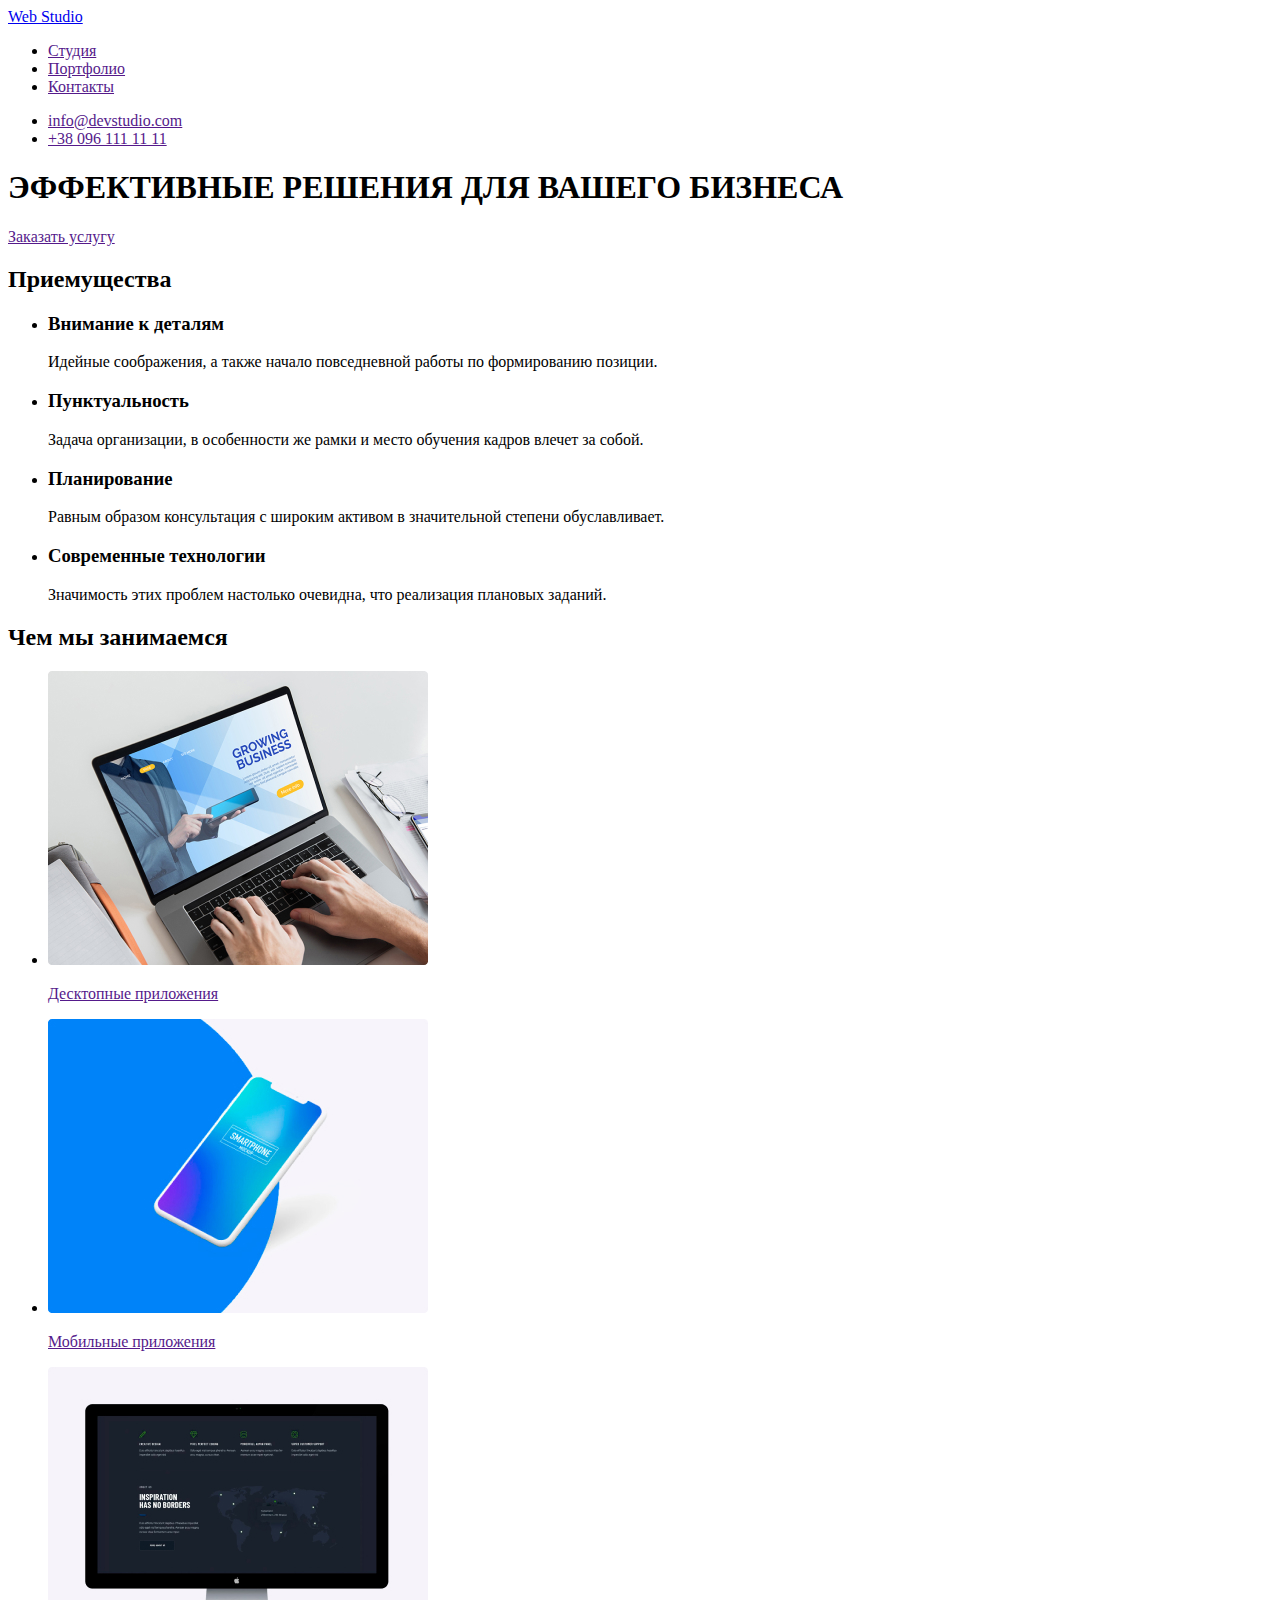
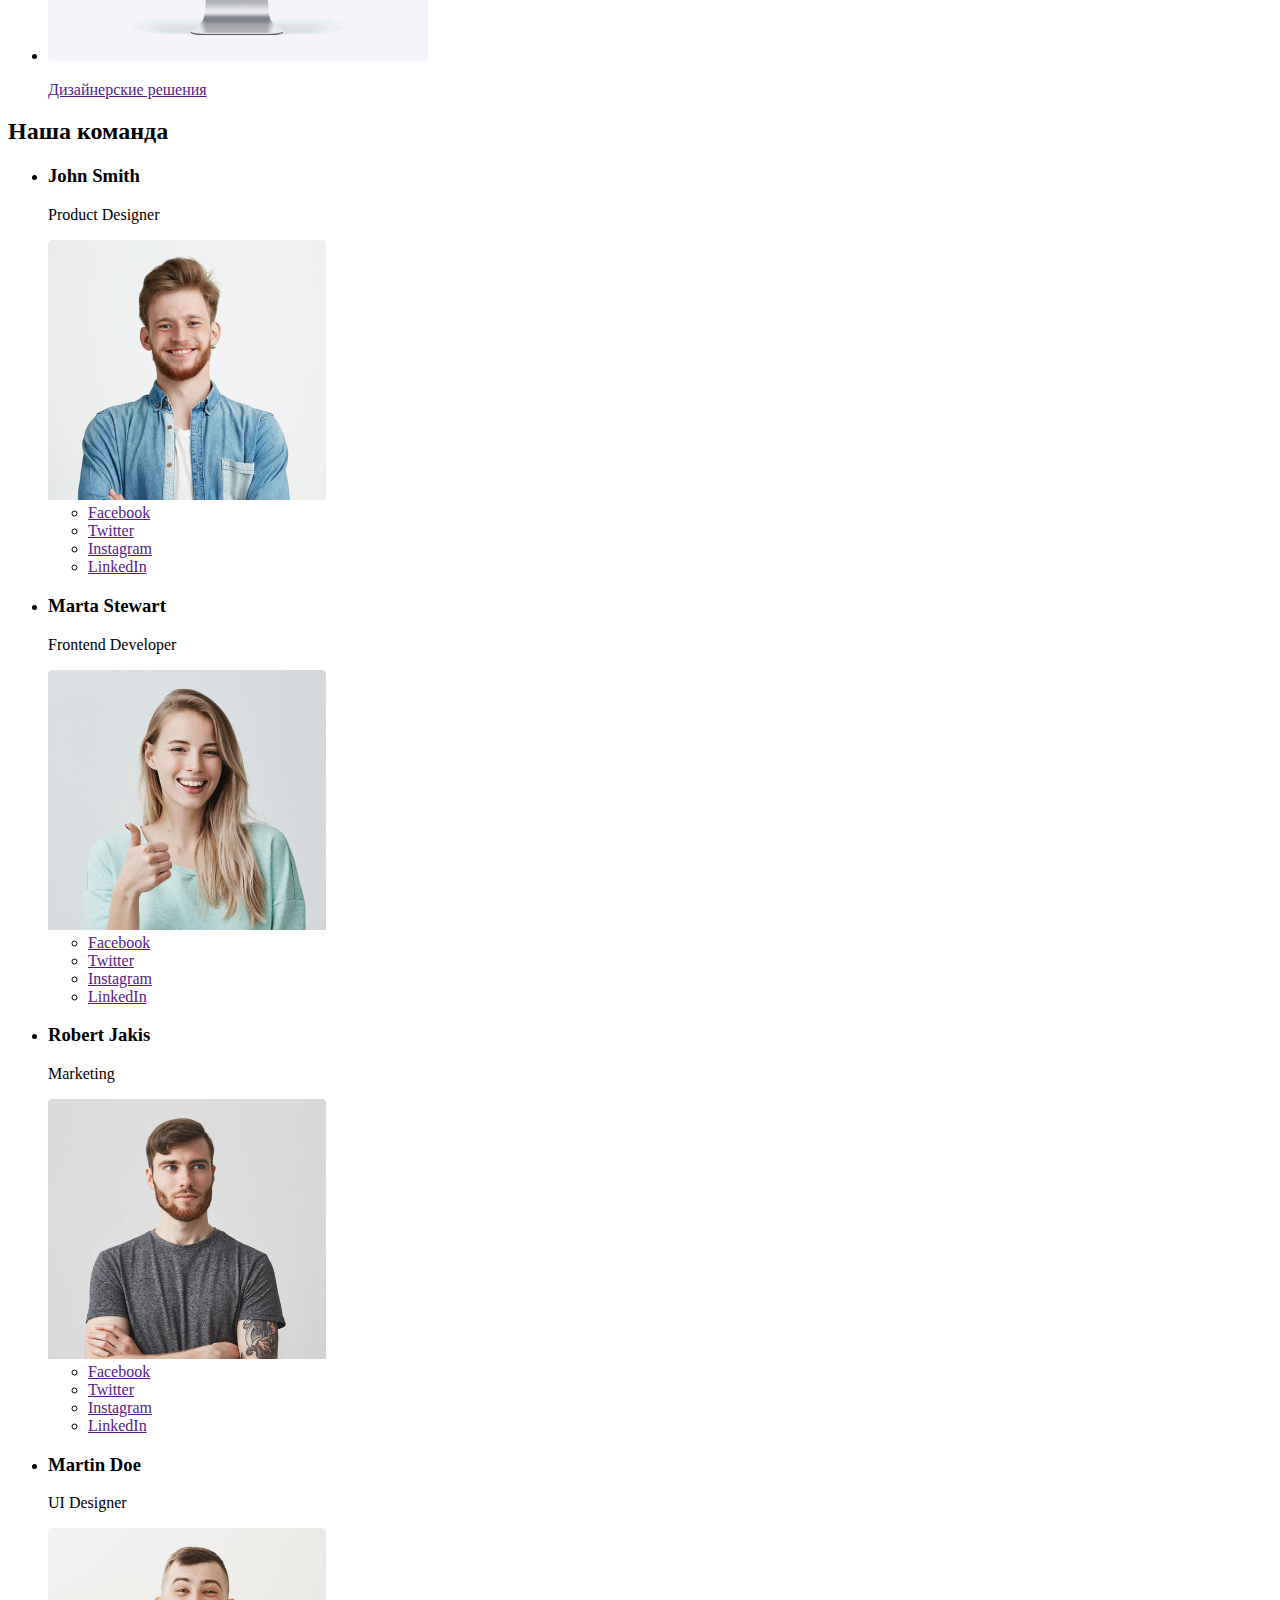
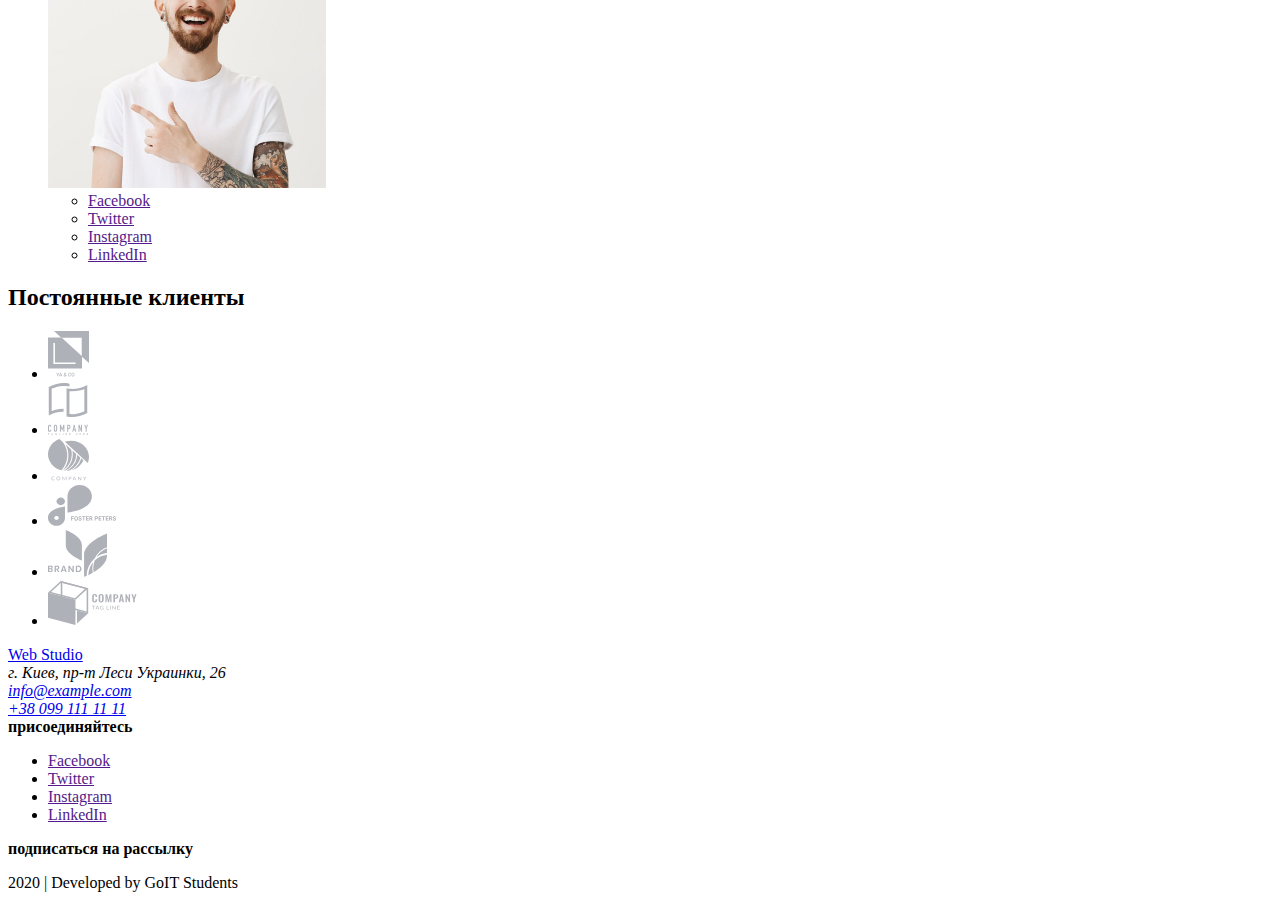
==== index.html @ 6d062659 "клон 1й работы" ====
<!DOCTYPE html>
<html lang="ru">
  <head>
    <meta charset="UTF-8" />
    <meta name="viewport" content="width=device-width, initial-scale=1.0" />
    <title>Document</title>
  </head>

  <body>
    <!--Шапка сайта-->
    <header>
      <nav>
        <a href="/">
          Web Studio
        </a>

        <ul>
          <li><a href="">Студия</a></li>
          <li><a href="">Портфолио</a></li>
          <li><a href="">Контакты</a></li>
        </ul>

        <ul>
          <li>
            <a href="">
              info@devstudio.com
            </a>
          </li>
          <li>
            <a href="">
              +38 096 111 11 11
            </a>
          </li>
        </ul>
      </nav>
    </header>

    <main>
      <!--Герой-->
      <section>
        <h1>ЭФФЕКТИВНЫЕ РЕШЕНИЯ ДЛЯ ВАШЕГО БИЗНЕСА</h1>
        <a href="">Заказать услугу</a>
      </section>

      <!--деятельность-->
      <section>
        <h2>Приемущества</h2>
        <ul>
          <li>
            <h3>Внимание к деталям</h3>
            <p>
              Идейные соображения, а также начало повседневной работы по
              формированию позиции.
            </p>
          </li>
          <li>
            <h3>Пунктуальность</h3>
            <p>
              Задача организации, в особенности же рамки и место обучения кадров
              влечет за собой.
            </p>
          </li>
          <li>
            <h3>Планирование</h3>
            <p>
              Равным образом консультация с широким активом в значительной
              степени обуславливает.
            </p>
          </li>
          <li>
            <h3>Современные технологии</h3>
            <p>
              Значимость этих проблем настолько очевидна, что реализация
              плановых заданий.
            </p>
          </li>
        </ul>

        <h2>Чем мы занимаемся</h2>
        <ul>
          <li>
            <a href="">
              <img src="./images/box/box_1.jpg" alt="ноутбук" width="380" />
              <p>Десктопные приложения</p>
            </a>
          </li>
          <li>
            <a href="">
              <img src="./images/box/box_2.jpg" alt="смартфон" width="380" />
              <p>Мобильные приложения</p>
            </a>
          </li>
          <li>
            <a href="">
              <img
                src="./images/box/box_3.jpg"
                alt="дизайн сайта"
                width="380"
              />
              <p>Дизайнерские решения</p>
            </a>
          </li>
        </ul>
      </section>

      <!--Комманда-->
      <section>
        <h2>Наша команда</h2>
        <ul>
          <li>
            <h3>John Smith</h3>
            <p>Product Designer</p>
            <img
              src="./images/our_team/John_Smith.jpg"
              alt="на фото John Smith"
            />
            <ul>
              <li><a href="" aria-label="Ссылка на Facebook">Facebook</a></li>
              <li><a href="" aria-label="Ссылка на Twitter">Twitter</a></li>
              <li><a href="" aria-label="Ссылка на Instagram">Instagram</a></li>
              <li><a href="" aria-label="Ссылка на LinkedIn">LinkedIn</a></li>
            </ul>
          </li>
          <li>
            <h3>Marta Stewart</h3>
            <p>Frontend Developer</p>
            <img
              src="./images/our_team/Marta_Stewart.jpg"
              alt="на фото Marta Stewart"
            />
            <ul>
              <li><a href="" aria-label="Ссылка на Facebook">Facebook</a></li>
              <li><a href="" aria-label="Ссылка на Twitter">Twitter</a></li>
              <li><a href="" aria-label="Ссылка на Instagram">Instagram</a></li>
              <li><a href="" aria-label="Ссылка на LinkedIn">LinkedIn</a></li>
            </ul>
          </li>
          <li>
            <h3>Robert Jakis</h3>
            <p>Marketing</p>
            <img
              src="./images/our_team/Robert_Jakis.jpg"
              alt="на фото Robert Jakis"
            />
            <ul>
              <li><a href="" aria-label="Ссылка на Facebook">Facebook</a></li>
              <li><a href="" aria-label="Ссылка на Twitter">Twitter</a></li>
              <li><a href="" aria-label="Ссылка на Instagram">Instagram</a></li>
              <li><a href="" aria-label="Ссылка на LinkedIn">LinkedIn</a></li>
            </ul>
          </li>
          <li>
            <h3>Martin Doe</h3>
            <p>UI Designer</p>
            <img
              src="./images/our_team/Martin_Doe.jpg"
              alt="на фото Martin Doe"
            />
            <ul>
              <li><a href="" aria-label="Ссылка на Facebook">Facebook</a></li>
              <li><a href="" aria-label="Ссылка на Twitter">Twitter</a></li>
              <li><a href="" aria-label="Ссылка на Instagram">Instagram</a></li>
              <li><a href="" aria-label="Ссылка на LinkedIn">LinkedIn</a></li>
            </ul>
          </li>
        </ul>
      </section>

      <!--Клиенты-->
      <section>
        <h2>Постоянные клиенты</h2>
        <ul>
          <li>
            <img src="./images/our_clients/client1.svg" alt="" />
          </li>
          <li>
            <img src="./images/our_clients/client2.svg" alt="" />
          </li>
          <li>
            <img src="./images/our_clients/client3.svg" alt="" />
          </li>
          <li>
            <img src="./images/our_clients/client4.svg" alt="" />
          </li>
          <li>
            <img src="./images/our_clients/client5.svg" alt="" />
          </li>
          <li>
            <img src="./images/our_clients/client6.svg" alt="" />
          </li>
        </ul>
      </section>
    </main>

    <!-- Футер -->
    <footer>
      <a href="/">
        Web Studio
      </a>
      <address>г. Киев, пр-т Леси Украинки, 26</address>

      <address>
        <a class="contacts-link" href="mileto:info@example.com"
          >info@example.com</a
        ><br />
        <a class="contacts-link" href="tel:380991111111">+38 099 111 11 11</a>
      </address>

      <b>присоединяйтесь</b>

      <ul>
        <li><a href="" aria-label="Ссылка на Facebook">Facebook</a></li>
        <li><a href="" aria-label="Ссылка на Twitter">Twitter</a></li>
        <li><a href="" aria-label="Ссылка на Instagram">Instagram</a></li>
        <li><a href="" aria-label="Ссылка на LinkedIn">LinkedIn</a></li>
      </ul>

      <b>подписаться на рассылку</b>

      <p>2020 | Developed by GoIT Students</p>
    </footer>
  </body>
</html>
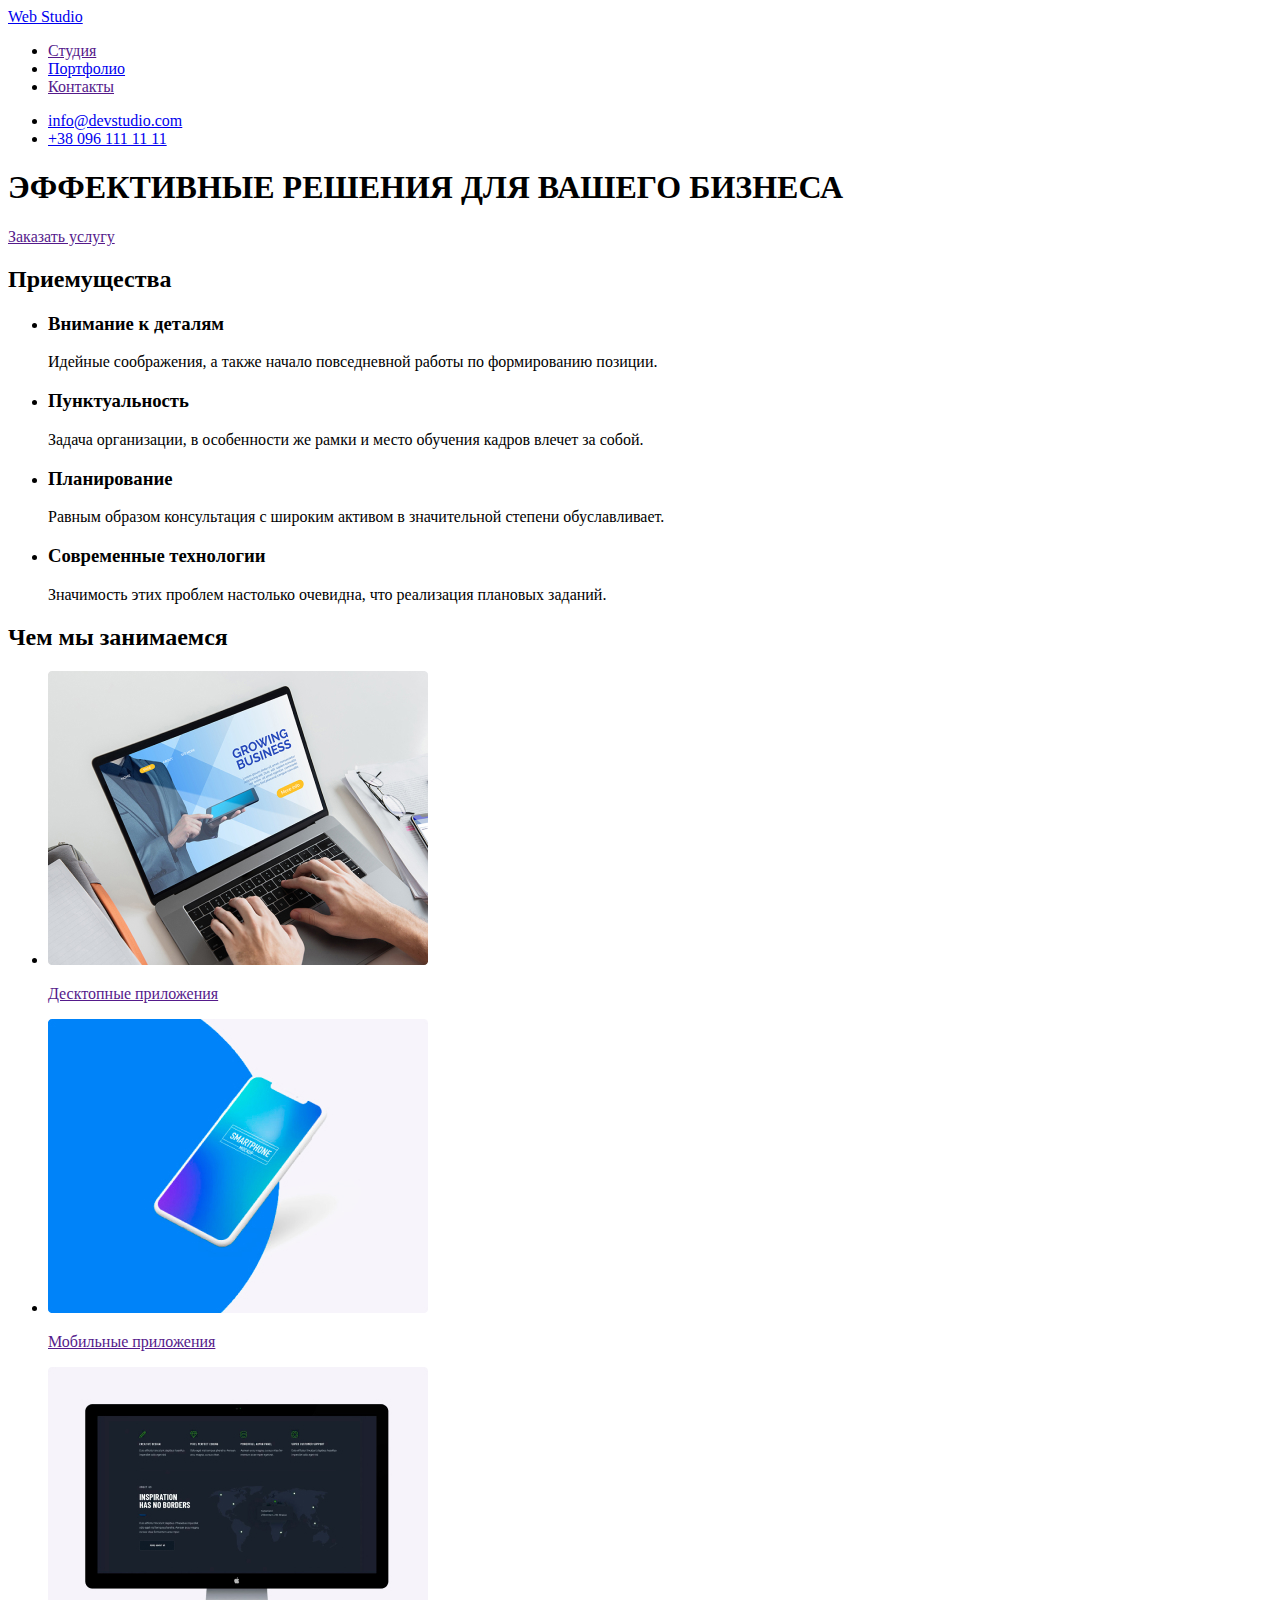
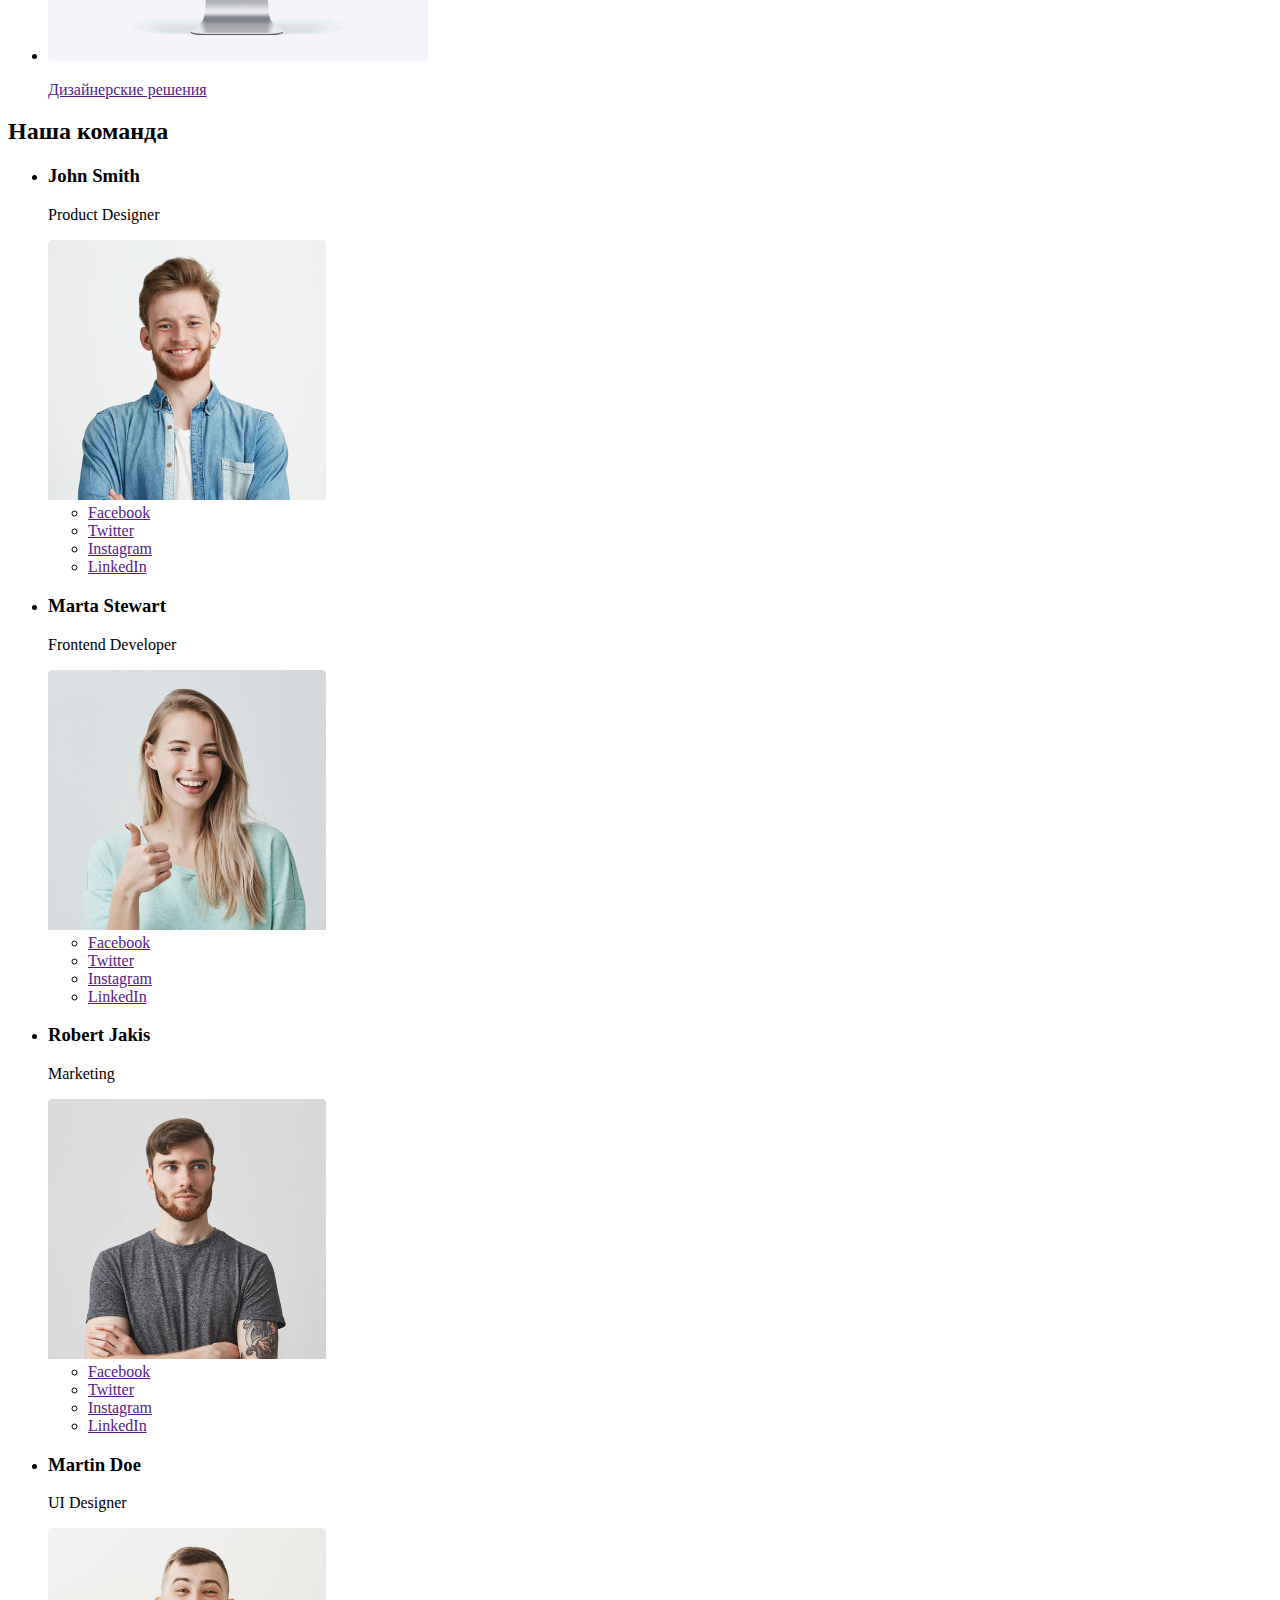
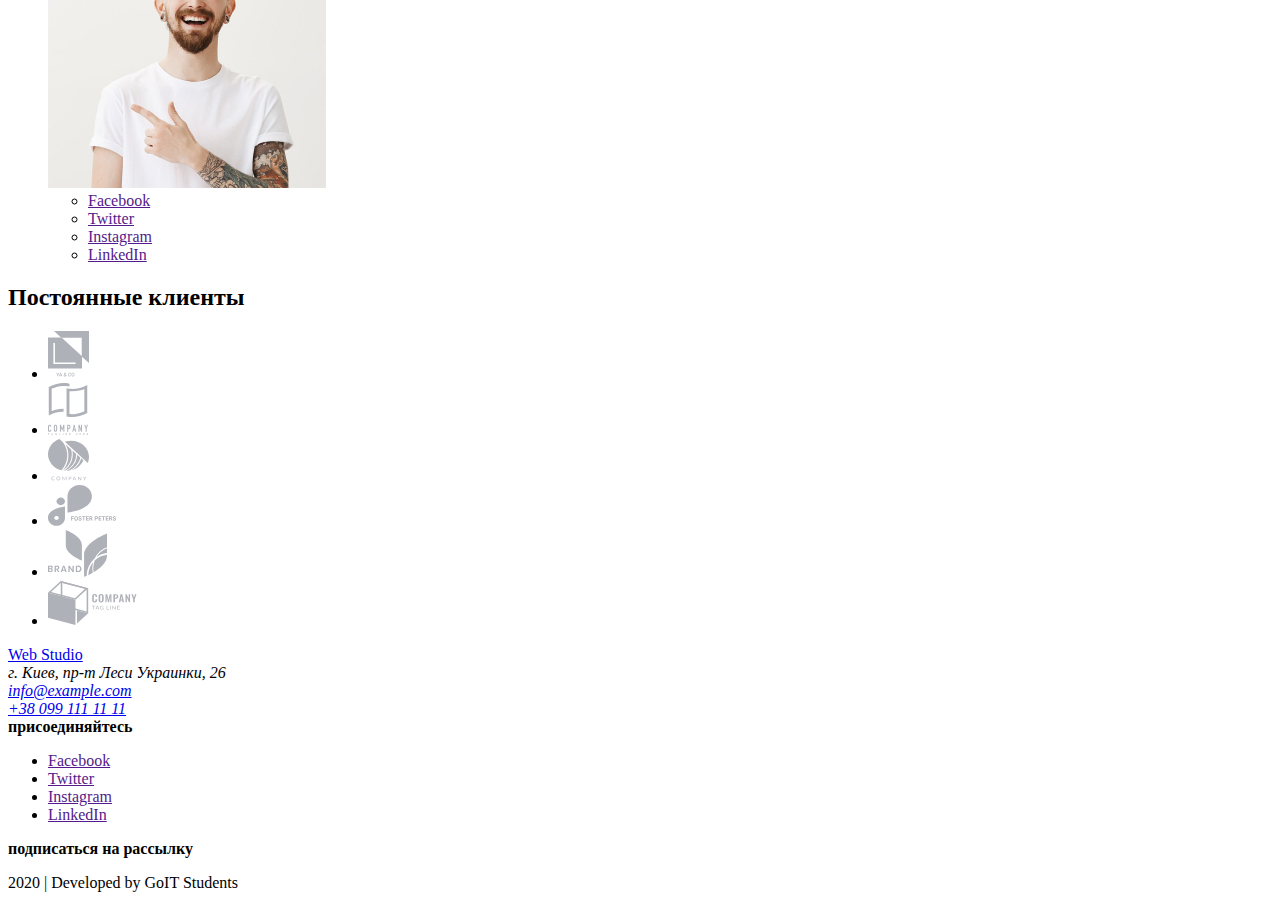
==== commit d1bd5158: "привки основной страницы" ====
--- a/index.html
+++ b/index.html
@@ -16,18 +16,18 @@
 
         <ul>
           <li><a href="">Студия</a></li>
-          <li><a href="">Портфолио</a></li>
+          <li><a href="./portfolio.html">Портфолио</a></li>
           <li><a href="">Контакты</a></li>
         </ul>
 
         <ul>
           <li>
-            <a href="">
+            <a class="contacts-link" href="mailto:info@devstudio.com">
               info@devstudio.com
             </a>
           </li>
           <li>
-            <a href="">
+            <a class="contacts-link" href="tel:38 0961111111">
               +38 096 111 11 11
             </a>
           </li>
@@ -200,7 +200,7 @@
       <address>г. Киев, пр-т Леси Украинки, 26</address>
 
       <address>
-        <a class="contacts-link" href="mileto:info@example.com"
+        <a class="contacts-link" href="mailto:info@example.com"
           >info@example.com</a
         ><br />
         <a class="contacts-link" href="tel:380991111111">+38 099 111 11 11</a>
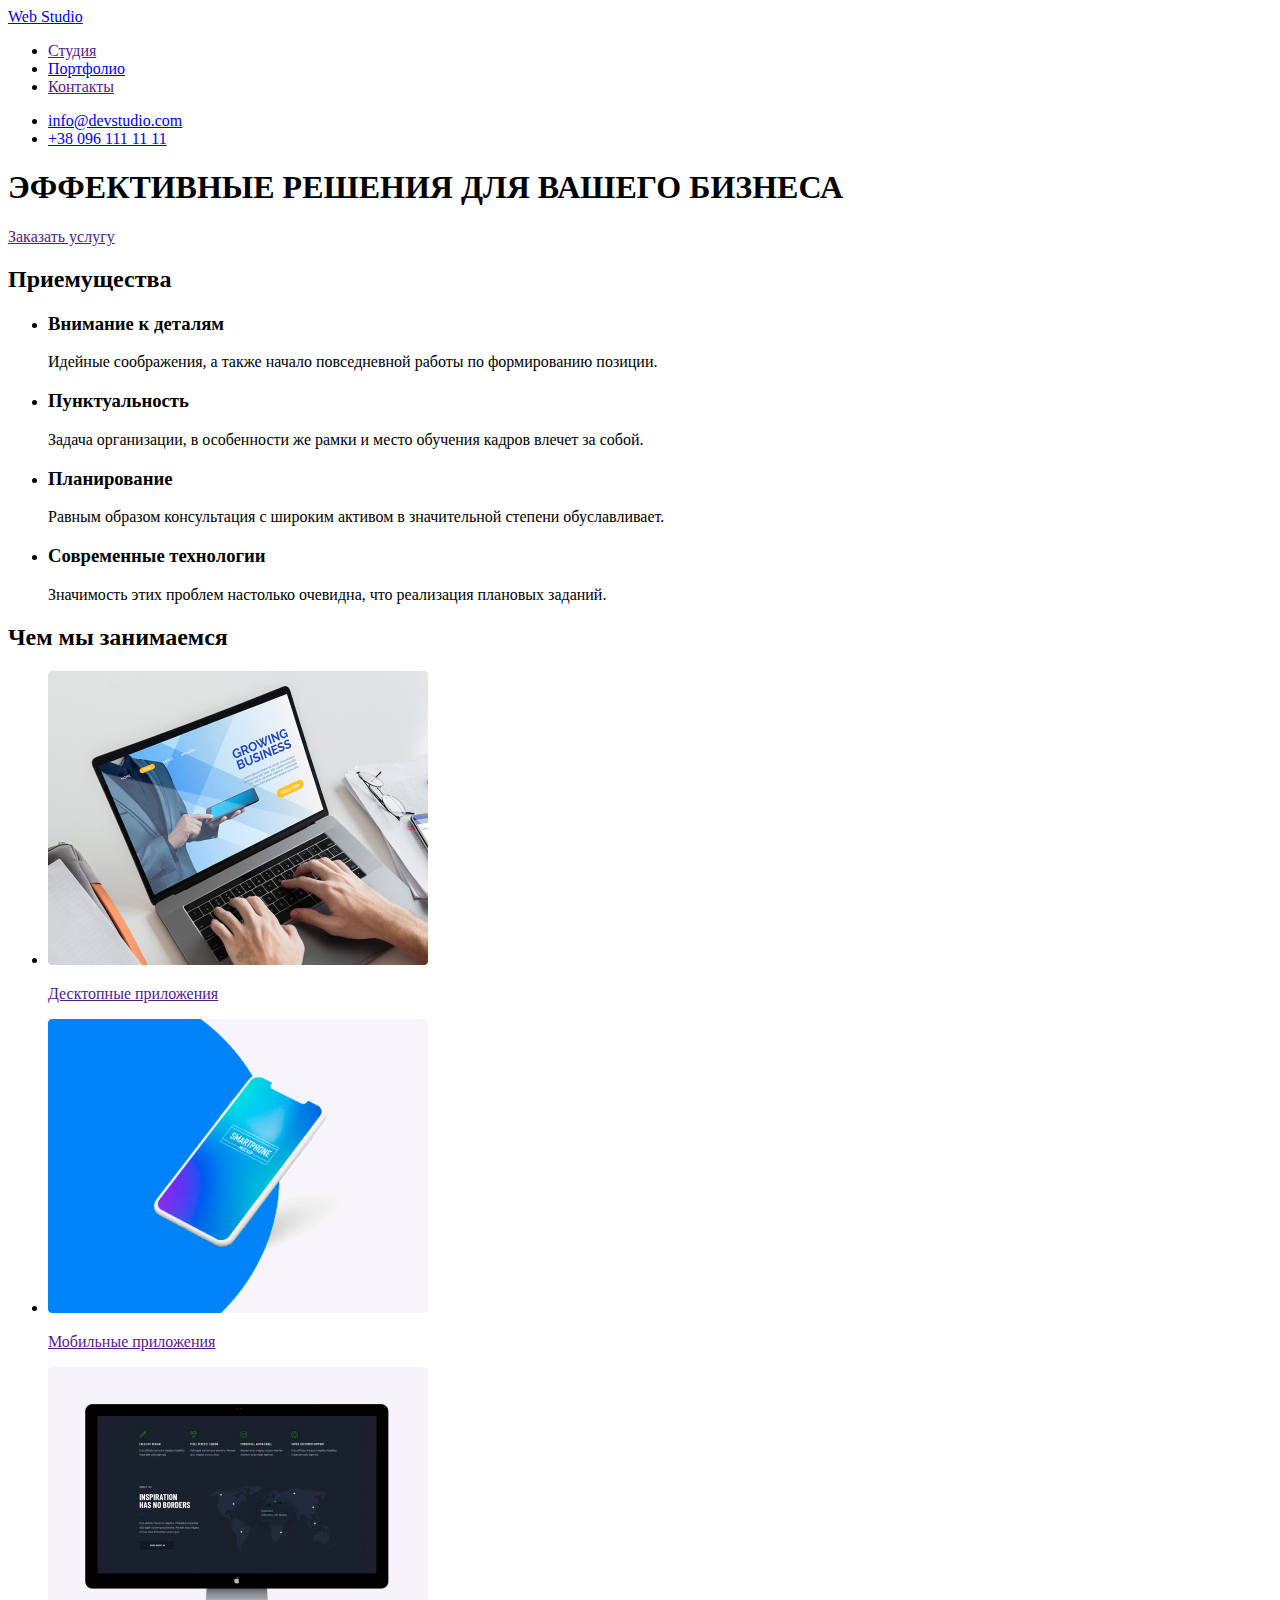
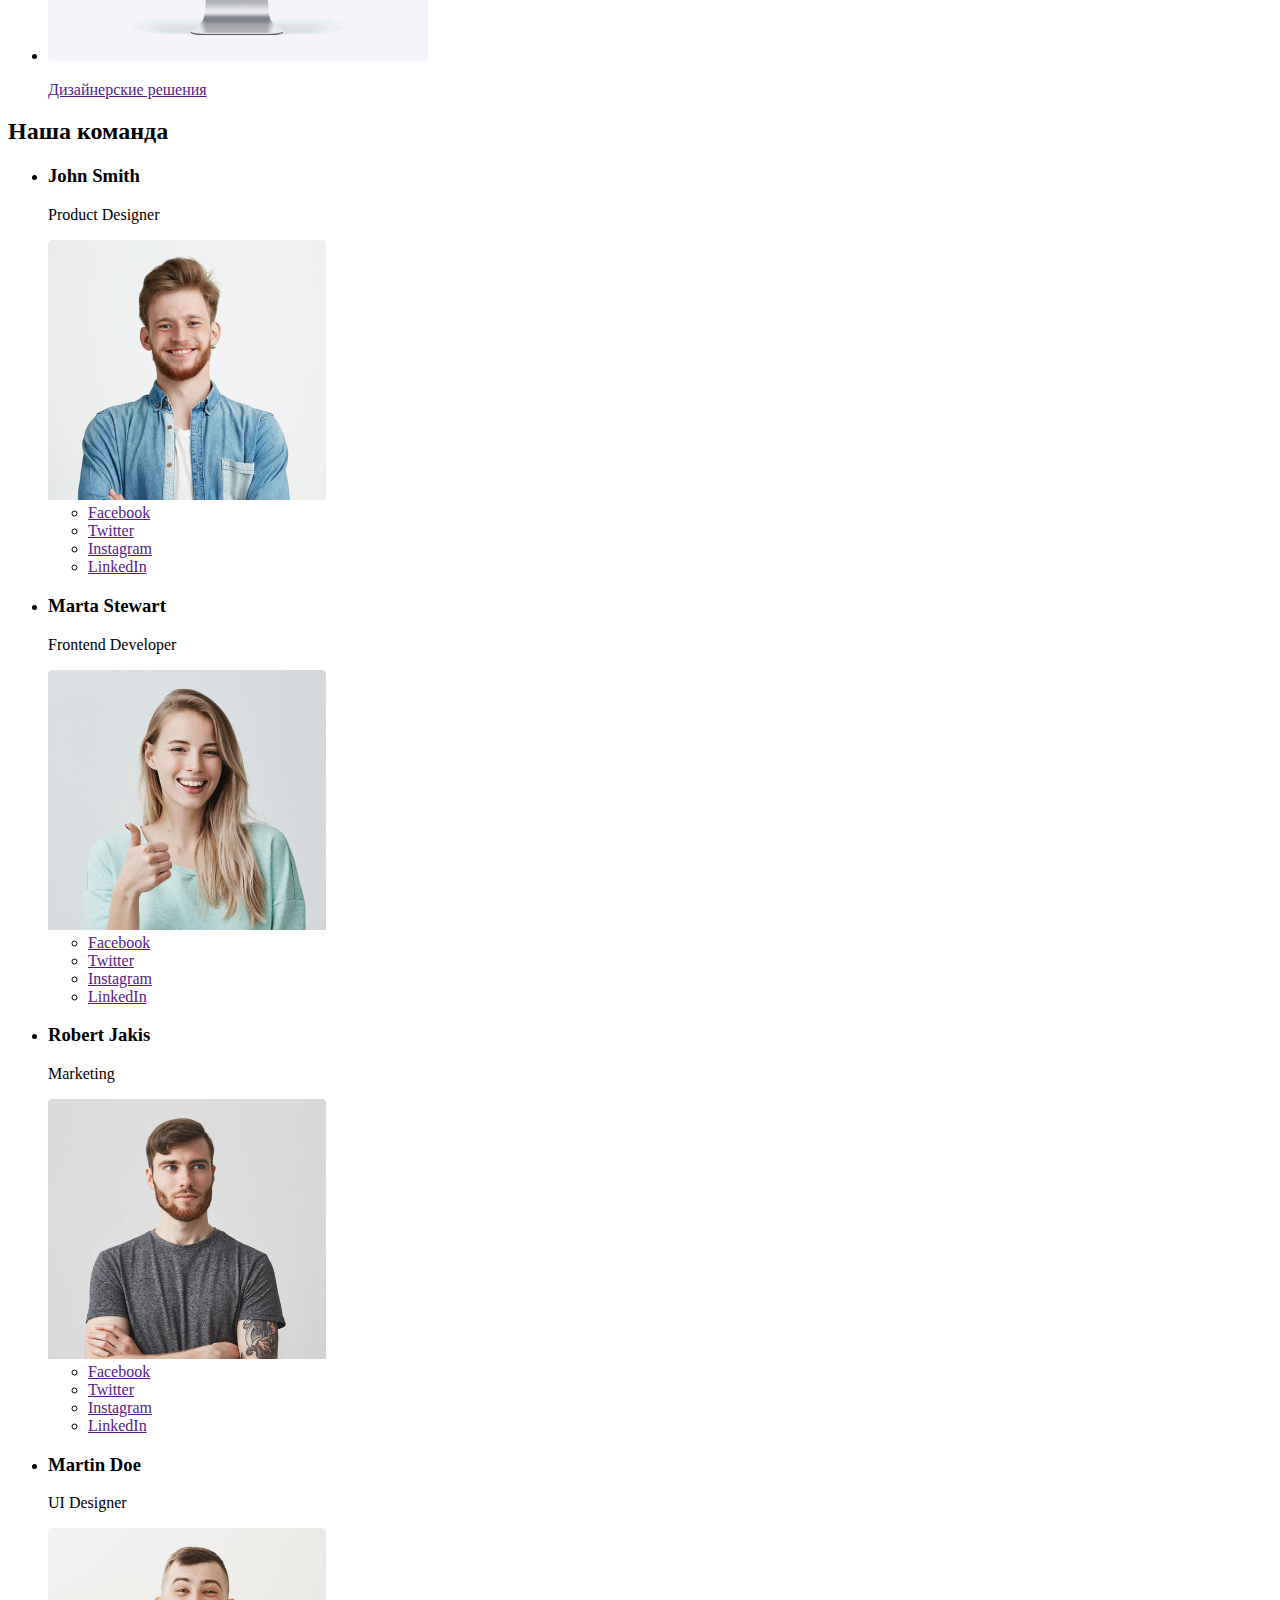
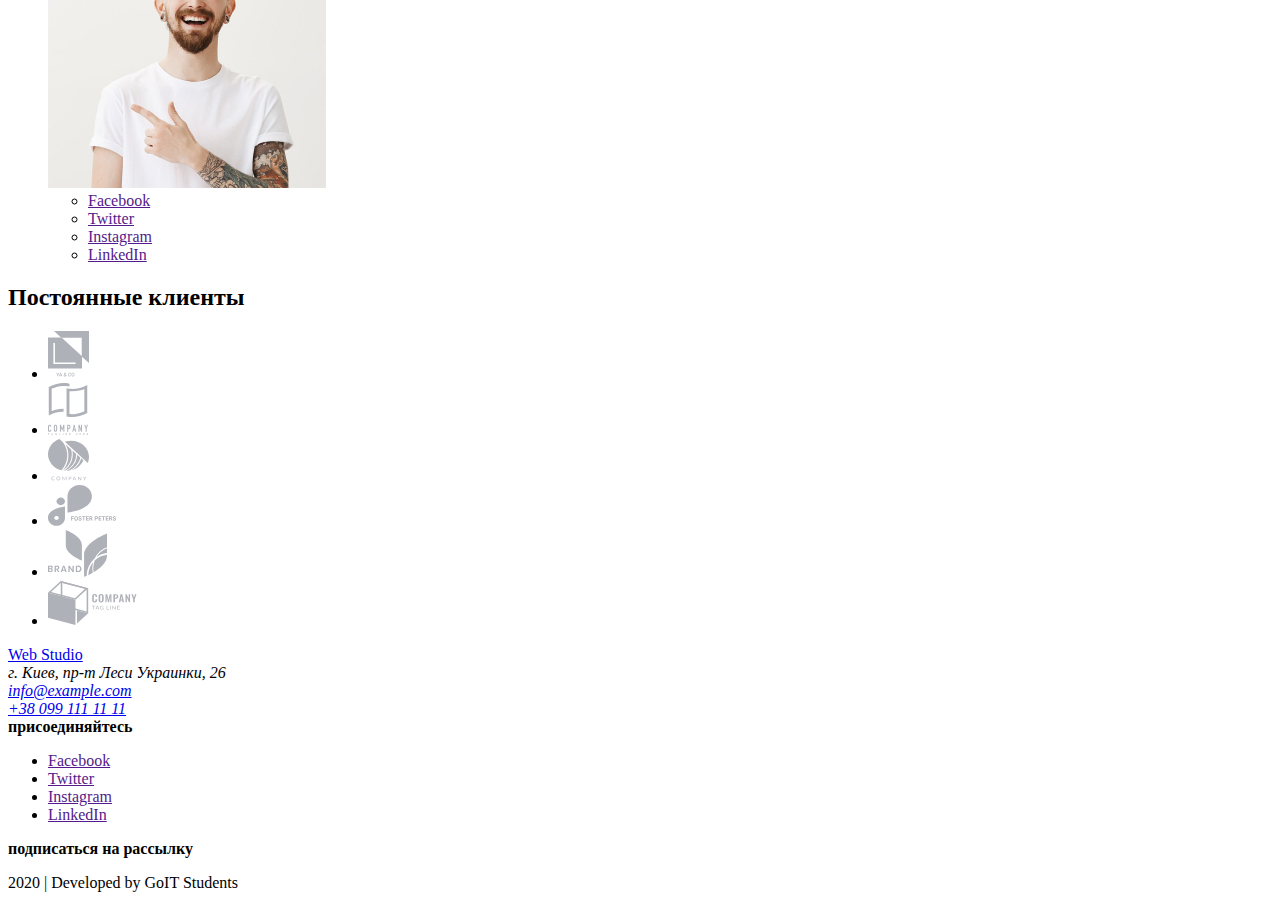
==== commit 4cfd87dd: "оформление заголовков" ====
--- a/index.html
+++ b/index.html
@@ -4,23 +4,24 @@
     <meta charset="UTF-8" />
     <meta name="viewport" content="width=device-width, initial-scale=1.0" />
     <title>Document</title>
+    <link rel="stylesheet" href="./css/styles.css" />
   </head>
 
   <body>
     <!--Шапка сайта-->
     <header>
       <nav>
-        <a href="/">
-          Web Studio
-        </a>
-
-        <ul>
-          <li><a href="">Студия</a></li>
-          <li><a href="./portfolio.html">Портфолио</a></li>
-          <li><a href="">Контакты</a></li>
-        </ul>
-
-        <ul>
+        <a href="./index.html" class="logo">
+          Web <span class="logo-secondary-color">Studio</span></a
+        >
+
+        <ul class="site-nav">
+          <li><a href="" class="link">Студия</a></li>
+          <li><a href="./portfolio.html" class="link">Портфолио</a></li>
+          <li><a href="" class="link">Контакты</a></li>
+        </ul>
+
+        <ul class="auth-nav">
           <li>
             <a class="contacts-link" href="mailto:info@devstudio.com">
               info@devstudio.com
@@ -37,14 +38,14 @@
 
     <main>
       <!--Герой-->
-      <section>
-        <h1>ЭФФЕКТИВНЫЕ РЕШЕНИЯ ДЛЯ ВАШЕГО БИЗНЕСА</h1>
+      <section class="hero">
+        <h1 class="hero-title">ЭФФЕКТИВНЫЕ РЕШЕНИЯ ДЛЯ ВАШЕГО БИЗНЕСА</h1>
         <a href="">Заказать услугу</a>
       </section>
 
       <!--деятельность-->
-      <section>
-        <h2>Приемущества</h2>
+      <section class="section">
+        <h2 class="section-title">Приемущества</h2>
         <ul>
           <li>
             <h3>Внимание к деталям</h3>
@@ -76,7 +77,7 @@
           </li>
         </ul>
 
-        <h2>Чем мы занимаемся</h2>
+        <h2 class="section-title">Чем мы занимаемся</h2>
         <ul>
           <li>
             <a href="">
@@ -104,8 +105,8 @@
       </section>
 
       <!--Комманда-->
-      <section>
-        <h2>Наша команда</h2>
+      <section class="section">
+        <h2 class="section-title">Наша команда</h2>
         <ul>
           <li>
             <h3>John Smith</h3>
@@ -167,8 +168,8 @@
       </section>
 
       <!--Клиенты-->
-      <section>
-        <h2>Постоянные клиенты</h2>
+      <section class="section">
+        <h2 class="section-title">Постоянные клиенты</h2>
         <ul>
           <li>
             <img src="./images/our_clients/client1.svg" alt="" />
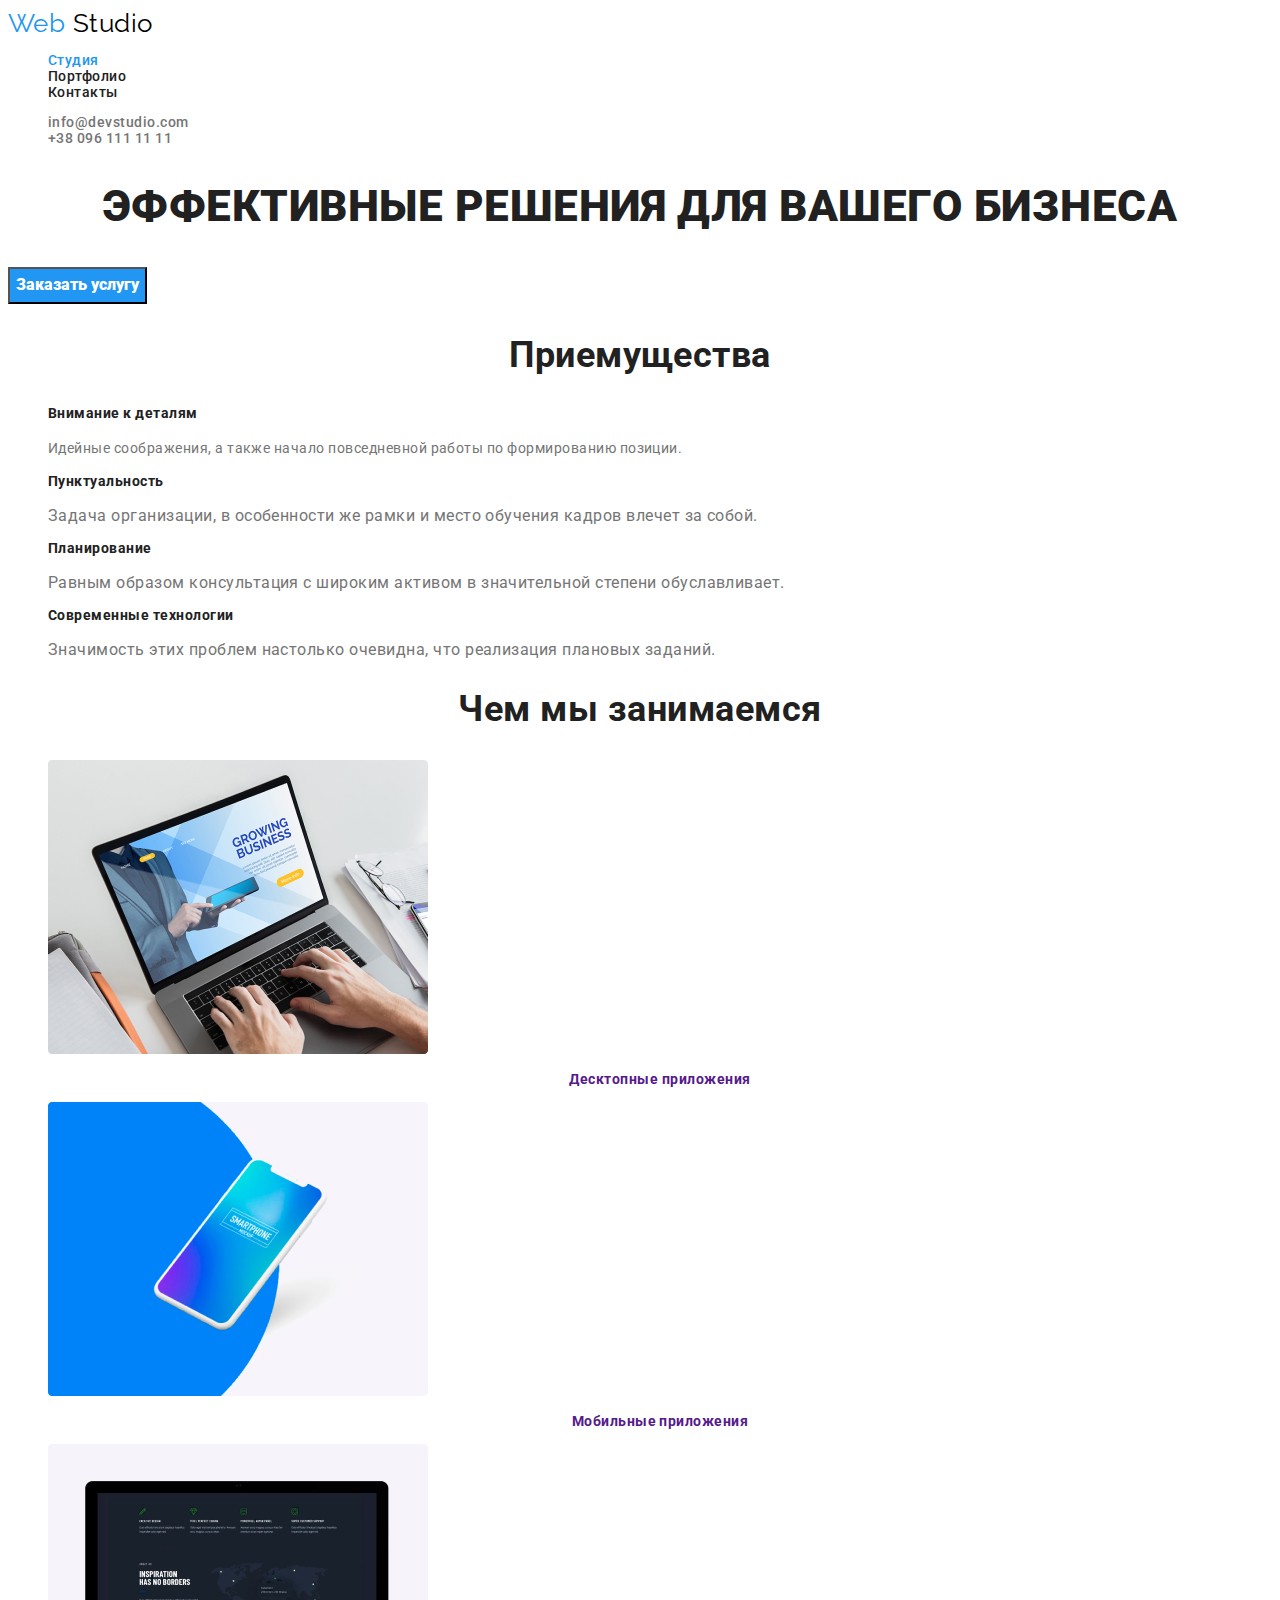
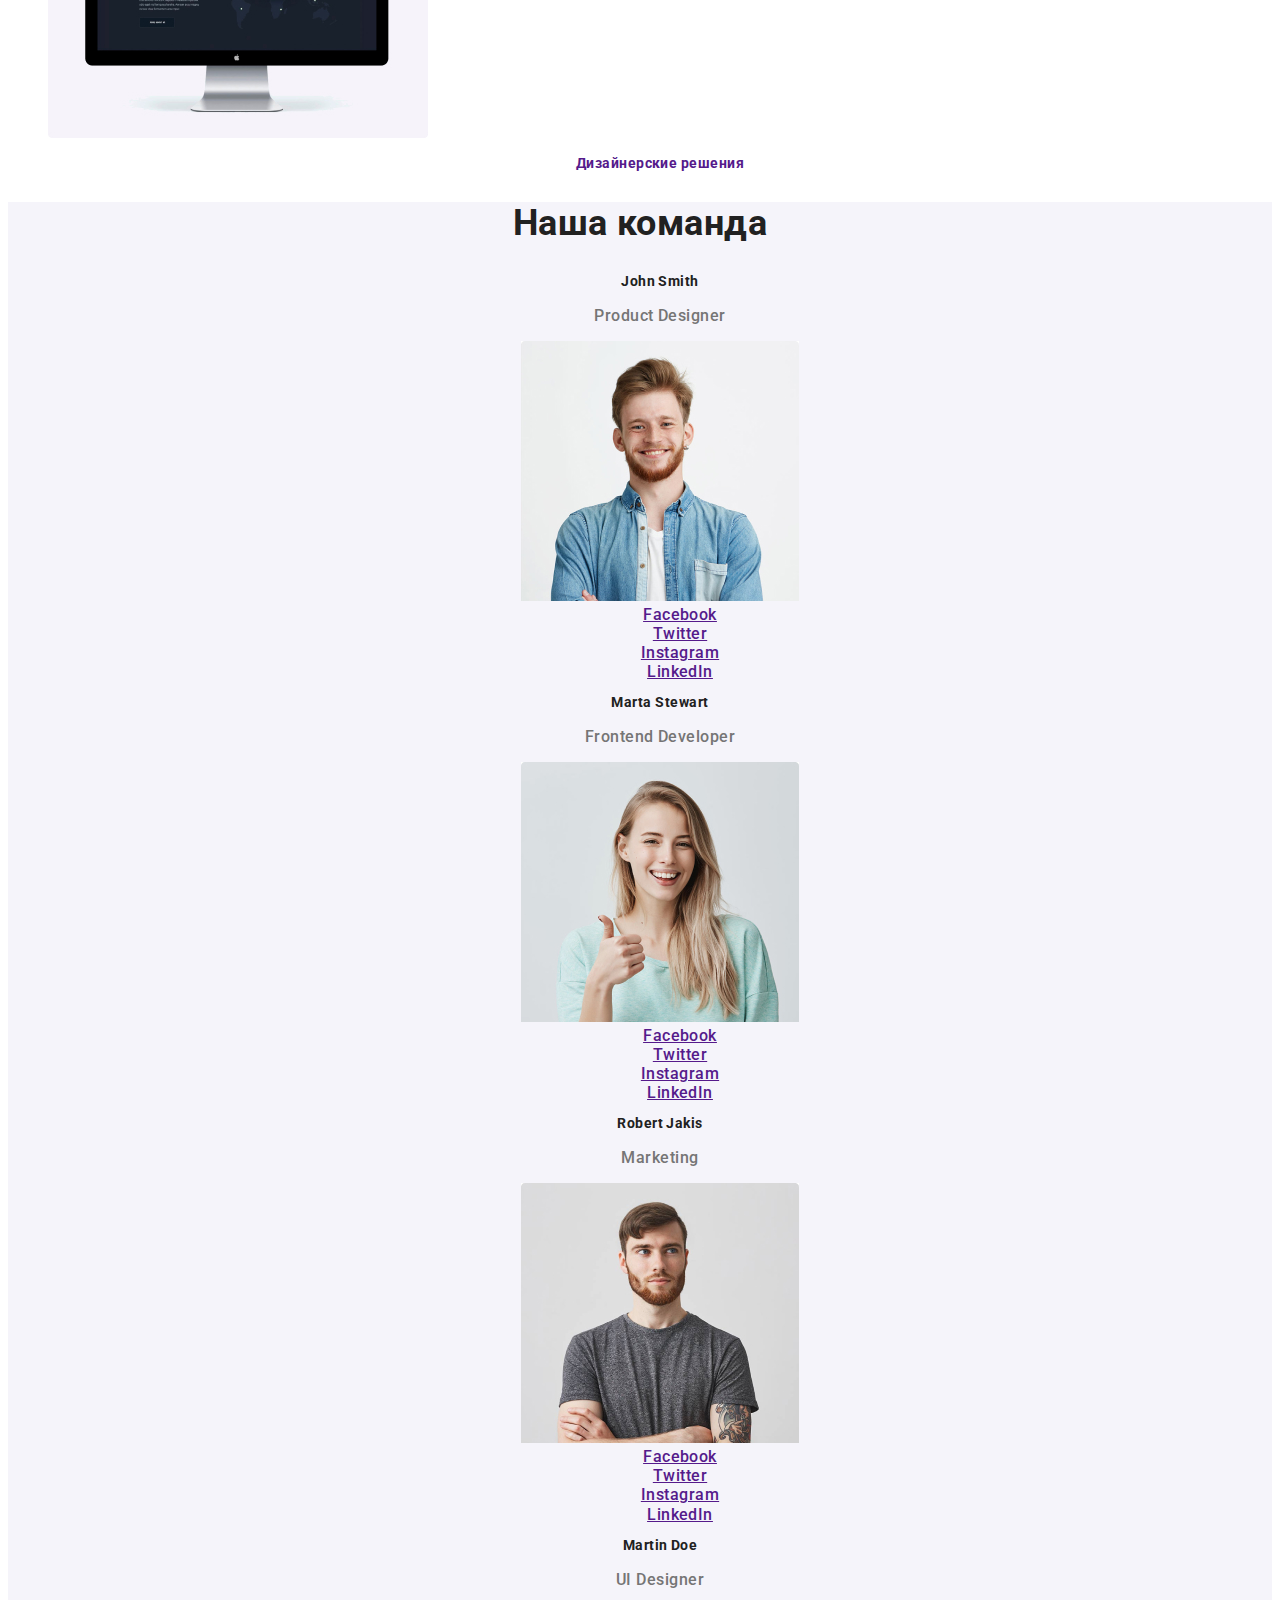
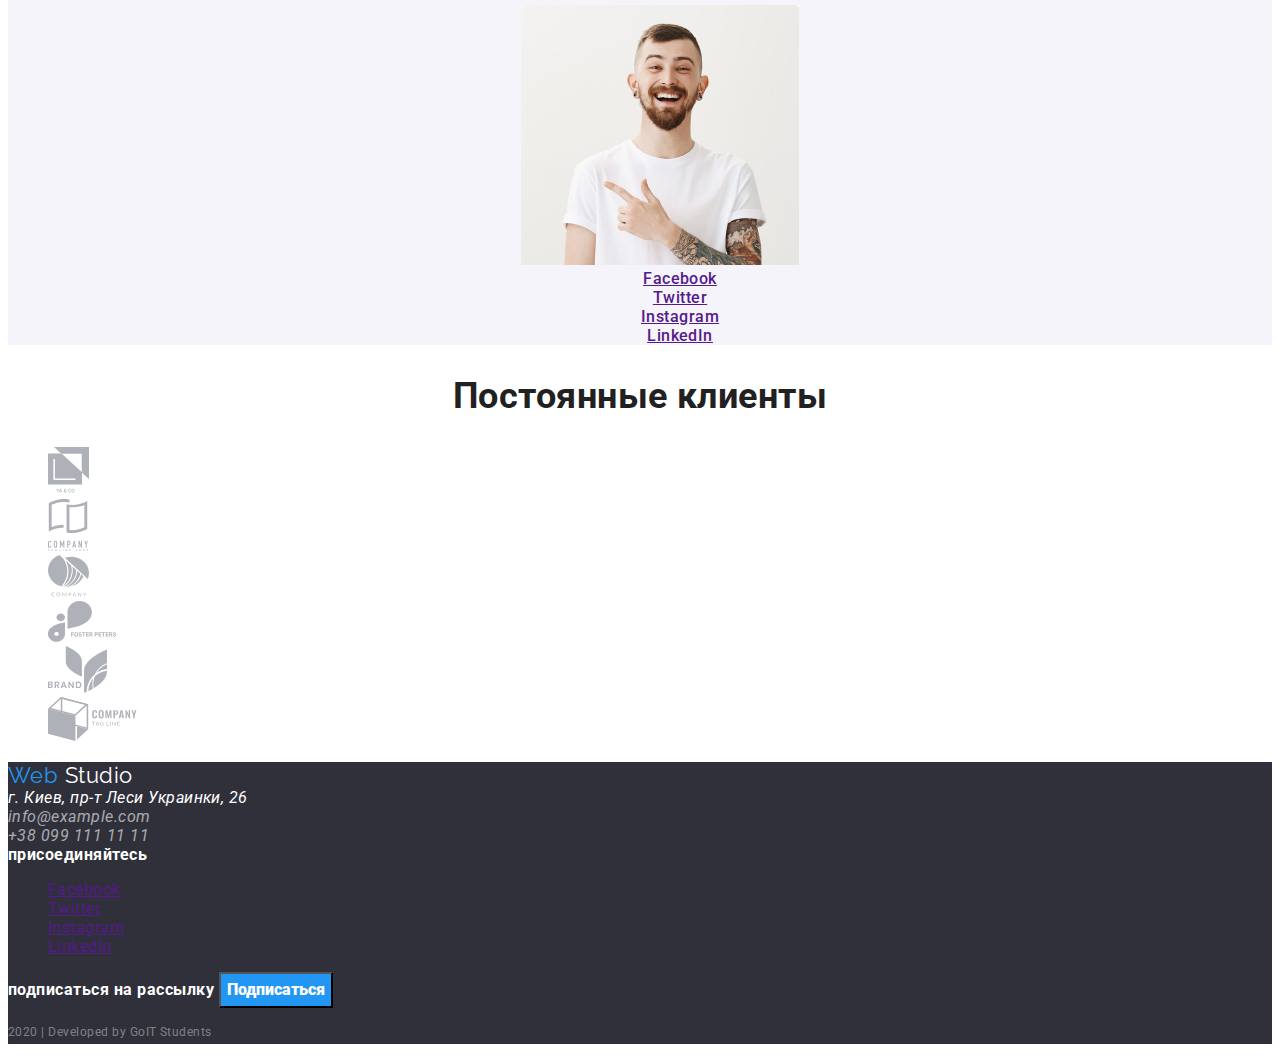
==== commit f4f3ed1b: "fix" ====
--- a/index.html
+++ b/index.html
@@ -4,6 +4,10 @@
     <meta charset="UTF-8" />
     <meta name="viewport" content="width=device-width, initial-scale=1.0" />
     <title>Document</title>
+    <link
+      href="https://fonts.googleapis.com/css2?family=Raleway:wght@700&family=Roboto:wght@400;500;700;900&display=swap"
+      rel="stylesheet"
+    />
     <link rel="stylesheet" href="./css/styles.css" />
   </head>
 
@@ -16,19 +20,19 @@
         >
 
         <ul class="site-nav">
-          <li><a href="" class="link">Студия</a></li>
+          <li><a href="" class="link current">Студия</a></li>
           <li><a href="./portfolio.html" class="link">Портфолио</a></li>
           <li><a href="" class="link">Контакты</a></li>
         </ul>
 
         <ul class="auth-nav">
           <li>
-            <a class="contacts-link" href="mailto:info@devstudio.com">
+            <a class="header-link" href="mailto:info@devstudio.com">
               info@devstudio.com
             </a>
           </li>
           <li>
-            <a class="contacts-link" href="tel:38 0961111111">
+            <a class="header-link" href="tel:380961111111">
               +38 096 111 11 11
             </a>
           </li>
@@ -40,7 +44,7 @@
       <!--Герой-->
       <section class="hero">
         <h1 class="hero-title">ЭФФЕКТИВНЫЕ РЕШЕНИЯ ДЛЯ ВАШЕГО БИЗНЕСА</h1>
-        <a href="">Заказать услугу</a>
+        <button type="button" class="button">Заказать услугу</button>
       </section>
 
       <!--деятельность-->
@@ -49,7 +53,7 @@
         <ul>
           <li>
             <h3>Внимание к деталям</h3>
-            <p>
+            <p class="section-p">
               Идейные соображения, а также начало повседневной работы по
               формированию позиции.
             </p>
@@ -80,19 +84,19 @@
         <h2 class="section-title">Чем мы занимаемся</h2>
         <ul>
           <li>
-            <a href="">
+            <a href="" class="doing">
               <img src="./images/box/box_1.jpg" alt="ноутбук" width="380" />
               <p>Десктопные приложения</p>
             </a>
           </li>
           <li>
-            <a href="">
+            <a href="" class="doing">
               <img src="./images/box/box_2.jpg" alt="смартфон" width="380" />
               <p>Мобильные приложения</p>
             </a>
           </li>
           <li>
-            <a href="">
+            <a href="" class="doing">
               <img
                 src="./images/box/box_3.jpg"
                 alt="дизайн сайта"
@@ -105,7 +109,7 @@
       </section>
 
       <!--Комманда-->
-      <section class="section">
+      <section class="section-team bg-team">
         <h2 class="section-title">Наша команда</h2>
         <ul>
           <li>
@@ -195,30 +199,36 @@
 
     <!-- Футер -->
     <footer>
-      <a href="/">
-        Web Studio
-      </a>
-      <address>г. Киев, пр-т Леси Украинки, 26</address>
-
-      <address>
-        <a class="contacts-link" href="mailto:info@example.com"
-          >info@example.com</a
-        ><br />
-        <a class="contacts-link" href="tel:380991111111">+38 099 111 11 11</a>
-      </address>
-
-      <b>присоединяйтесь</b>
-
-      <ul>
-        <li><a href="" aria-label="Ссылка на Facebook">Facebook</a></li>
-        <li><a href="" aria-label="Ссылка на Twitter">Twitter</a></li>
-        <li><a href="" aria-label="Ссылка на Instagram">Instagram</a></li>
-        <li><a href="" aria-label="Ссылка на LinkedIn">LinkedIn</a></li>
-      </ul>
-
+      <div>
+        <a href="./index.html" class="footer-logo">
+          Web <span class="footer-logo-secondary-color">Studio</span></a
+        >
+        <address>г. Киев, пр-т Леси Украинки, 26</address>
+
+        <address>
+          <a class="footer-contacts-link" href="mailto:info@example.com"
+            >info@example.com</a
+          ><br />
+          <a class="footer-contacts-link" href="tel:380991111111"
+            >+38 099 111 11 11</a
+          >
+        </address>
+      </div>
+
+      <div>
+        <b>присоединяйтесь</b>
+
+        <ul>
+          <li><a href="" aria-label="Ссылка на Facebook">Facebook</a></li>
+          <li><a href="" aria-label="Ссылка на Twitter">Twitter</a></li>
+          <li><a href="" aria-label="Ссылка на Instagram">Instagram</a></li>
+          <li><a href="" aria-label="Ссылка на LinkedIn">LinkedIn</a></li>
+        </ul>
+      </div>
       <b>подписаться на рассылку</b>
-
-      <p>2020 | Developed by GoIT Students</p>
+      <button type="button" class="button">Подписаться</button>
+
+      <p class="copyright">2020 | Developed by GoIT Students</p>
     </footer>
   </body>
 </html>
--- a/css/styles.css
+++ b/css/styles.css
@@ -0,0 +1,221 @@
+/* белый #FFFFFF */
+
+/* первичный фон #E5E5E5 */
+
+/* вторичный фон #F5F4FA */
+
+/* цвет основного текста #757575 */
+
+/* вторичный цвет текста  #212121*/
+
+/* акцент #2196F3 */
+
+/* соцсети серый #AFB1B8 */
+
+/* соцсети футера серый rgba(255, 255, 255, 0.1) */
+
+/* фон иконок приемущества #F5F4FA */
+
+/* цвет текста контактов футера rgba(255, 255, 255, 0.6) */
+
+/* цвет вторичного теста футера rgba(255, 255, 255, 0.4) */
+
+:root {
+  --white-color: #ffffff;
+  --black-color: #000000;
+  --primary-bg-color: #f5f4fa;
+  --secondary-bg-color: #e5e5e5;
+  --primary-text-color: #757575;
+  --title-text-color: #212121;
+  --accent-color: #2196f3;
+  --social-network-color: #afb1b8;
+  --social-network-footer-color: rgba(255, 255, 255, 0.1);
+  --icon-bg-color: #f5f4fa;
+  --footer-contacts-text-color: rgba(255, 255, 255, 0.6);
+  --footer-secondary-test-color: rgba(255, 255, 255, 0.4);
+  --footer-bg-color: #2f303a;
+}
+
+body {
+  color: var(--primary-text-color);
+  /* background-color: var(--primary-bg-color); */
+  font-family: Roboto, sans-serif;
+  letter-spacing: 0.03em;
+}
+
+ul {
+  list-style: none;
+}
+.logo {
+  color: var(--accent-color);
+  font-family: Raleway, cursive;
+  text-decoration: none;
+  font-size: 26px;
+  line-height: 1.2;
+}
+.logo-secondary-color {
+  color: var(--black-color);
+}
+.logo-secondary-color:hover {
+  color: var(--accent-color);
+}
+
+/* site nav */
+
+.site-nav {
+  font-weight: 500;
+  font-size: 14px;
+  line-height: 1.14;
+}
+
+.site-nav .link {
+  color: var(--title-text-color);
+  text-decoration: none;
+}
+.site-nav .link:hover,
+.site-nav .link:focus {
+  color: var(--accent-color);
+}
+.site-nav .link.current {
+  color: var(--accent-color);
+}
+
+/* auth nav */
+
+.auth-nav {
+  font-weight: 500;
+  font-size: 14px;
+  line-height: 1.14;
+}
+
+.header-link {
+  color: var(--primary-text-color);
+  text-decoration: none;
+}
+.header-link:hover,
+.header-link:focus {
+  color: var(--accent-color);
+}
+
+/* hero */
+
+.hero {
+}
+
+.hero-title {
+  font-weight: 900;
+  font-size: 44px;
+  line-height: 1.4;
+
+  text-align: center;
+  color: var(--title-text-color);
+}
+
+.hero-button {
+  font-weight: 700;
+  font-size: 16px;
+  line-height: 1.9;
+}
+
+/* section */
+
+.section {
+}
+.section-title {
+  font-weight: 700;
+  font-size: 36px;
+  line-height: 1.17;
+  text-align: center;
+  color: var(--title-text-color);
+}
+.bg-team {
+  background-color: var(--primary-bg-color);
+}
+.section-p {
+  font-weight: normal;
+  font-size: 14px;
+  line-height: 24px;
+}
+.title {
+  color: var(--title-text-color);
+}
+.doing {
+  text-decoration: none;
+  font-weight: 700;
+  font-size: 14px;
+  line-height: 1.14;
+  text-align: center;
+}
+h3 {
+  font-weight: 700;
+  font-size: 14px;
+  line-height: 1.14;
+  color: var(--title-text-color);
+}
+
+/* team */
+.section-team {
+  font-weight: 500;
+  font-size: 16px;
+  line-height: 1.19;
+  text-align: center;
+}
+
+/* portfolio */
+
+.portfolio {
+  font-weight: 700;
+  font-size: 18px;
+  line-height: 2;
+  letter-spacing: 0.06em;
+}
+
+/* footer */
+footer {
+  font-style: normal;
+  color: var(--white-color);
+  background-color: var(--footer-bg-color);
+}
+
+.footer-logo {
+  text-decoration: none;
+  color: var(--accent-color);
+  font-size: 22px;
+  line-height: 1.2;
+  font-family: Raleway, cursive;
+}
+.footer-logo-secondary-color {
+  color: var(--white-color);
+}
+.footer-logo-secondary-color:hover {
+  color: var(--accent-color);
+}
+.footer-address {
+  font-style: normal;
+  font-weight: 400;
+  font-size: 14px;
+  line-height: 1.7;
+}
+.footer-contacts-link {
+  text-decoration: none;
+  color: var(--footer-contacts-text-color);
+}
+.footer-contacts-link:hover,
+.footer-contacts-link:focus {
+  color: var(--accent-color);
+}
+.copyright {
+  color: var(--footer-secondary-test-color);
+  font-size: 12px;
+  line-height: 2;
+}
+
+.button {
+  font-weight: 900;
+  font-size: 16px;
+  line-height: 1.9;
+
+  font-family: inherit;
+  color: var(--white-color);
+  background-color: var(--accent-color);
+}
